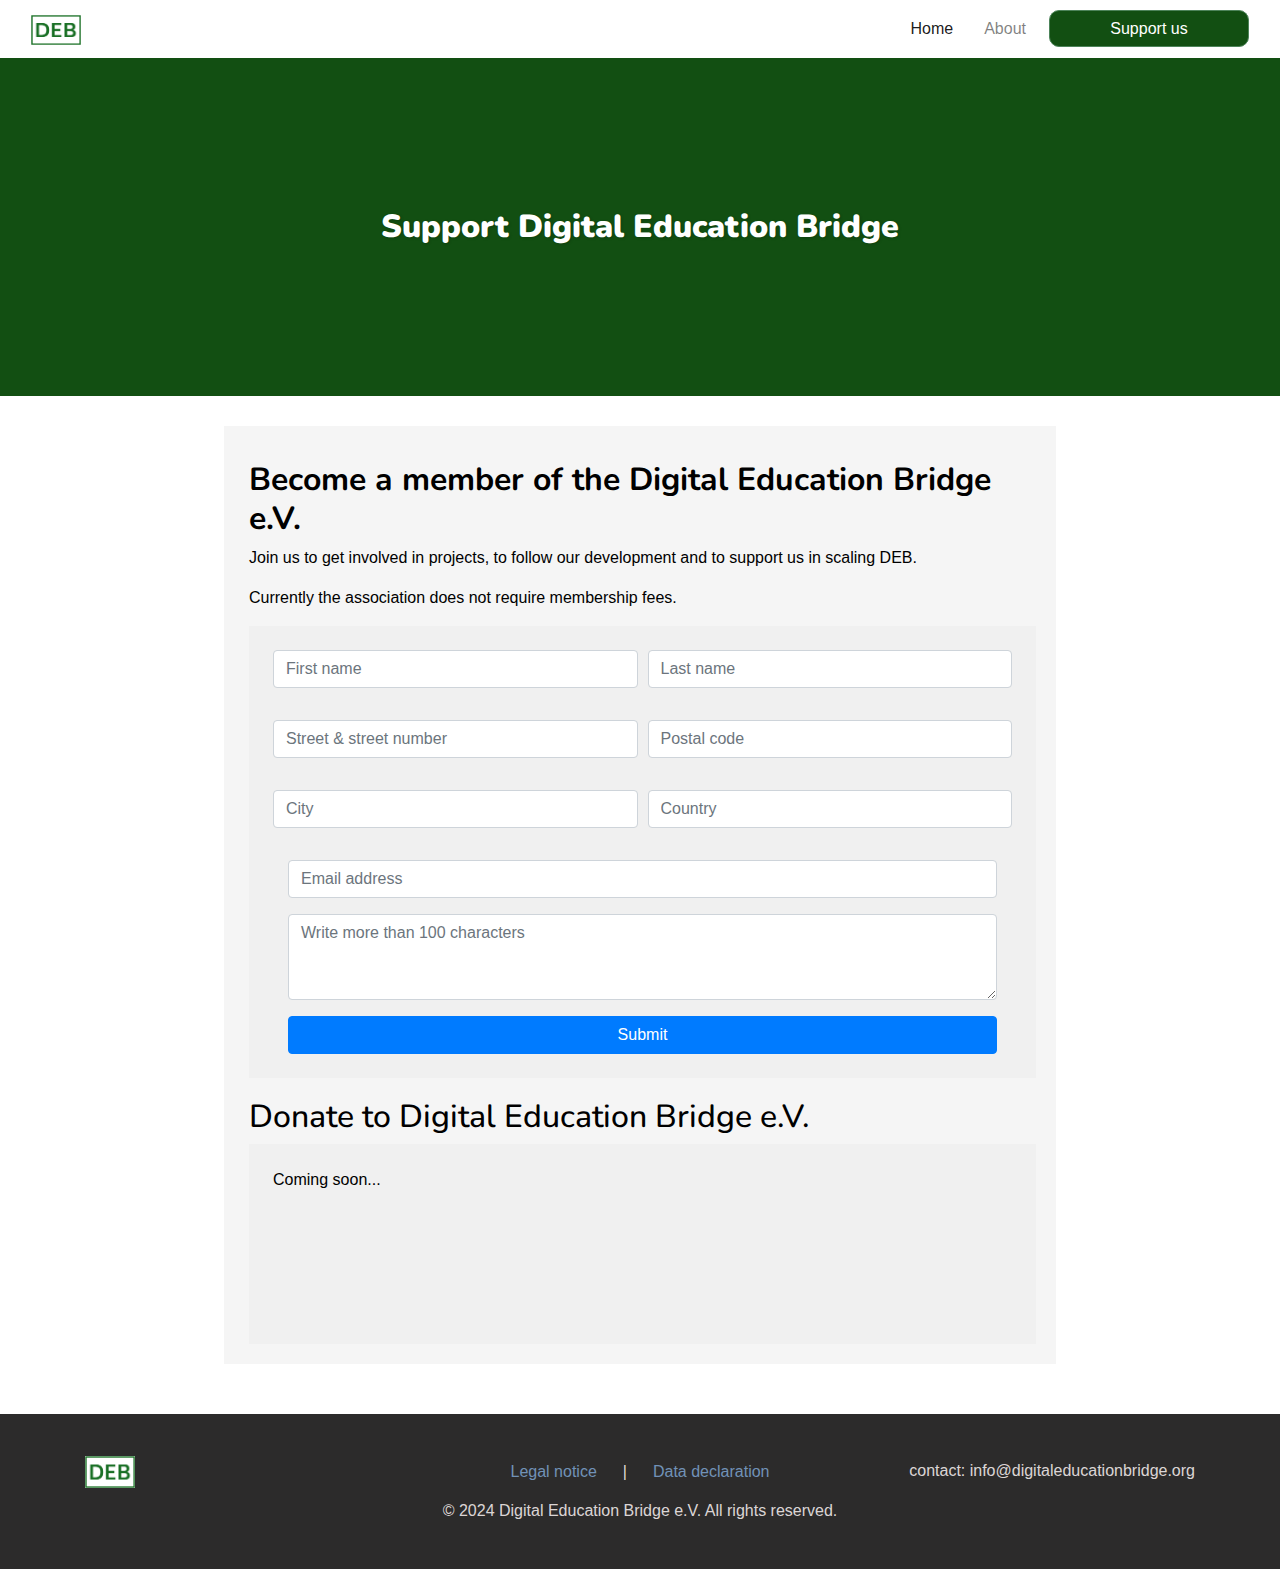
==== signup.html @ aab114dd "First commit" ====
<!DOCTYPE html>
<html lang="en">
<head>
  <meta charset="utf-8">
    <title>DEB e.V.</title>
    <meta name="viewport" content="width=device-width, initial-scale=1, shrink-to-fit=no">
  <link rel="stylesheet" href="../stylesheets/signup.css">
  <link rel="stylesheet" href="../stylesheets/style.css">
  <link rel="stylesheet" href="../stylesheets/navbar.css">
  <link rel="stylesheet" href="../stylesheets/footer.css">
  <link rel="stylesheet" href="../stylesheets/banner.css">
  <link rel="stylesheet" href="https://cdn.jsdelivr.net/npm/bootstrap@4.3.1/dist/css/bootstrap.min.css" integrity="sha384-ggOyR0iXCbMQv3Xipma34MD+dH/1fQ784/j6cY/iJTQUOhcWr7x9JvoRxT2MZw1T" crossorigin="anonymous"></head>
</head>
<body>

  <!-- NAVBAR -->
  <nav class="navbar navbar-expand-sm navbar-light navbar-deb">
    <div class="container-fluid">
      <a href="index.html" class="navbar-brand">
        <img src="../images/DEB-preliminary-logo.png" alt="deb-logo">
      </a>
      <button class="navbar-toggler" type="button" data-bs-toggle="collapse" data-bs-target="#navbarSupportedContent" aria-controls="navbarSupportedContent" aria-expanded="false" aria-label="Toggle navigation">
        <span class="navbar-toggler-icon"></span>
      </button>

      <div class="collapse navbar-collapse" id="navbarSupportedContent">
        <ul class="navbar-nav me-auto">
          <li class="nav-item active">
            <a href="index.html" class="nav-link">Home</a>
          </li>
          <li class="nav-item">
            <a href="about.html" class="nav-link">About</a>
          </li>
          <li class="nav-item">
            <a href="signup.html" class="btn btn-green">Support us</a>
          </li>
        </ul>
      </div>
    </div>
  </nav>

  <!-- CONTENT -->
  <div class="banner" background-color="green">
    <h1><strong>Support Digital Education Bridge</strong></h1>
  </div>

  <div class="text-container-allpages">
    <div class="signup-content">
      <div class="signup-header">
        <h2>Become a member of the Digital Education Bridge e.V.</h2>
        <p>Join us to get involved in projects, to follow our development and to support us in scaling DEB.</p>
        <p>Currently the association does not require membership fees.</p>
      </div>


      <!-- FORM BEGINNING -->
      <div class="container p-4" style="background-color: #f0f0f0">
        <div class="row justify-content-center">
          <form class="col-md-12" action="https://script.google.com/macros/s/AKfycbxlPwmxTbnmoDdrY89vr7h709dk_-tRI3FB_oybrT06Fe8Plj76EoAUD4oYCuD9_v3uxw/exec" method="post">

            <div class="Form">
              <div class="form-row">
                <div class="form-group col-md-6">
                  <input type="text" name="First_name" required="required" placeholder="First name" class="form-control mb-3">
                </div>
                <div class="form-group col-md-6">
                  <input type="text" name="Last_name" required="required" placeholder="Last name" class="form-control mb-3">
                </div>
              </div>

              <div class="form-row">
                <div class="form-group col-md-6">
                  <input type="text" name="Street_and_street_number" required="required" placeholder="Street & street number" class="form-control mb-3">
                </div>
                <div class="form-group col-md-6">
                  <input type="text" name="Postal_code" required="required" placeholder="Postal code" class="form-control mb-3">
                </div>
              </div>
              <div class="form-row">
                <div class="form-group col-md-6">
                  <input type="text" name="City" required="required" placeholder="City" class="form-control mb-3">
                </div>
                <div class="form-group col-md-6">
                  <input type="text" name="Country" required="required" placeholder="Country" class="form-control mb-3">
                </div>
              </div>
              <div class="form-group col-md-12">
                <input type="email" name="Email" required="required" placeholder="Email address" class="form-control mb-3">
              </div>
              <div class="form-group col-md-12">
                <textarea name="Your_reason_to_join" required="required" placeholder="Write more than 100 characters" class="form-control mb-3" rows="3"></textarea>
              </div>
              <div class="col-md-12">
                <input type="submit" value="Submit" class="btn btn-primary col-md-12 submit-button">
              </div>
            </div>
          </form>
        </div>
      </div>
      <!-- FORM END -->

      <div class="donate-header" style="margin-top: 20px;">
        <h2>Donate to Digital Education Bridge e.V.</h2>
        <div class="donate-content p-4" style="background-color: #f0f0f0">
          <p class="comingsoon">         Coming soon...</p>
        </div>
      </div>
    </div>
  </div>

  <!-- FOOTER -->
  <footer class="footer" id="footer">
    <div class="container">
      <div class="row align-items-center">
        <div class="col text-left">
          <a href="#">
            <img src="../images/DEB-preliminary-logo.png" alt="DEB Logo" style="width: 50px; height: auto;">
          </a>
        </div>

        <div class="col text-center">
          <div class="footer-links">
            <a href="legalnotice.html" class="nav-link">Legal notice</a>
            <span class="separator"> | </span>
            <a href="dataprotection.html" class="nav-link">Data declaration</a>
          </div>
        </div>


        <div class="col text-right">
          <p>contact: info@digitaleducationbridge.org</p>
        </div>
      </div>

      <div class="row">
        <div class="col-lg-12 text-center copyright-text">
          <p>© 2024 Digital Education Bridge e.V. All rights reserved.</p>
        </div>
      </div>
    </div>
  </footer>

</body>
</html>
---- stylesheets/signup.css ----
/* CONTENT */
.banner {
  background-size: cover;
  background-position: center;
  background-color: rgb(18, 79, 18);
  padding: 150px 0;
  text-align: center;
}

.banner h1 {
  margin: 0;
  color: white;
  text-shadow: 1px 1px 3px rgba(0,0,0,0.2);
  font-size: 32px;
  font-weight: bold;
}

.banner-home {
  background-size: cover;
  background-position: center;
  background-color: rgb(18, 79, 18);
  padding: 80px 0;
  text-align: center;
}

.signup-content {
  margin: 15px 0 0 5px;
}

.signup-header {
  color: black;
}

.signup-header h2 {
  font-weight: bold;
}

.donate-header {
  text-align: left;
  color: black;;
}

.form-group label {
  font-weight: bold;
}

.form-group input[type="text"],
.form-group input[type="email"],
.form-group textarea {
  width: 100%;
  padding: 0.375rem 0.75rem;
  margin-bottom: 1rem;
  font-size: 1rem;
  line-height: 1.5;
  color: #495057;
  background-color: #fff;
  background-clip: padding-box;
  border: 1px solid #ced4da;
  border-radius: 0.25rem;
  transition: border-color 0.15s ease-in-out, box-shadow 0.15s ease-in-out;
}

.form-group textarea {
  resize: vertical;
}

.form-control {
  color: rgb(171, 169, 169);
}



.donate-content {
  height: 200px;
}

.comingsoon {
  text-align: center;
  text-align: left;
}

.btn-green {
  color: #fff;
  background-color: rgb(18, 79, 18); /* Green color */
  border-color: #4d845a; /* Green color */
}

.btn-green:hover {
  color: #fff;
  background-color: #218838; /* Darker green color on hover */
  border-color: #1e7e34; /* Darker green color on hover */
}

.submit-button {
  background-color: rgb(18, 79, 18);
}

.placeholder {
  font-color: rgb(206, 144, 144);
}
---- stylesheets/style.css ----
@import url('https://fonts.googleapis.com/css?family=Nunito:400,700|Work+Sans:400,700&display=swap');
@import url('https://cdnjs.cloudflare.com/ajax/libs/bootstrap/5.3.0/js/bootstrap.bundle.min.js');

/* Define fonts for body and headers */
body {
  font-family: "Work Sans", "Helvetica", sans-serif;
}

h1, h2, h3, h4, h5, h6 {
  font-family: "Nunito", "Helvetica", sans-serif;
}

/* Define variables for your color scheme */

/* For example: */
:root {
  --red: #FD1015;
  --blue: #0D6EFD;
  --yellow: #FFC65A;
  --orange: #E67E22;
  --green: #1EDD88;
  --gray: #0E0000;
  --light-gray: #F4F4F4;
}

/* General style */
:root {
  --font-family-sans-serif: var(--body-font);
  --headings-font-family: var(--headers-font);
  --body-bg: var(--light-gray);
  --font-size-base: 1rem;
}

/* Colors */
:root {
  --body-color: var(--gray);
  --primary: var(--blue);
  --success: var(--green);
  --info: var(--yellow);
  --danger: var(--red);
  --warning: var(--orange);
}

/* Buttons & inputs' radius */
:root {
  --border-radius: 2px;
  --border-radius-lg: 2px;
  --border-radius-sm: 2px;
}

.text-container-allpages {
  width: 65%; /* Set width to 70% of the page */
  margin: 0 auto; /* Center the container horizontally */
  background-color: #f5f5f5; /* Light background color, slightly darker than white */
  padding: 20px; /* Add padding for content spacing */
  margin-top: 30px;
  margin-bottom: 50px; /* Add margin before the fo */
}
---- stylesheets/navbar.css ----
/* NAVBAR */
.navbar-deb {
  justify-content: space-between;
  background: white;
  font-family: var(--font-dm-sans);
}

.navbar-deb .navbar-collapse {
  flex-grow: 0;
}

.navbar-deb .navbar-brand img {
  width: 50px;
  height: 30px;
}

#navbarSupportedContent {
  display: flex;
  justify-content: space-between;
  align-items: center;
}

.navbar-deb .navbar-nav {
  display: flex;
  gap: 15px;
  align-items: center;
}

.signup-btn:hover {
 border-color: #b3b3b3;
 background-color: #87b68c;
 transition: 0.4s;
}

.btn.btn-green {
  color: #fff !important;
  background-color: rgb(18, 79, 18) !important; /* Green color */
  border-color: #4d845a !important; /* Green color */
  width: 200px; /* Adjust the width as needed */
  height: 37px;
  text-decoration: none !important; /* Remove underline */
  padding: 10px; /* Add padding for better appearance */
  display: flex; /* Use flexbox */
  justify-content: center; /* Center horizontally */
  align-items: center; /* Center vertically */
  border-radius: 10px;
}

.btn.btn-green:hover {
  background-color: #218838 !important; /* Darker green color on hover */
  border-color: #1e7e34 !important; /* Darker green color on hover */
}
---- stylesheets/footer.css ----
.footer {
  background-color: #2C2B2B;
  color: rgba(252, 245, 245, 0.86);
  padding: 30px;
  margin-top: auto;
  height: 155px; /* Adjust height as needed */
}

body {
  display: flex;
  flex-direction: column;
  min-height: 100vh;
}

.footer-links {
  display: flex;
  align-items: center;
  justify-content: center;
}

.footer-links p {
  margin: 0;
  margin-right: 10px;
  margin-top: 10px;
}

.footer-links a {
  color: rgb(131, 172, 218);
  opacity: 0.8;
  text-decoration: none;
  font-size: 16px;
}

.footer-links a:hover {
  opacity: 1;
}

/* Add space between the first and second row */
.footer .row + .row {
  /* margin-top: 90px; Adjust the margin as needed */
}

.separator {
  margin: 0 10px; /* Adjust the margin as needed */
}

.text-right {
  text-align: right;
  margin-top: 15px;
}
---- stylesheets/banner.css ----
.banner {
  background-size: cover;
  background-position: center;
  background-color: rgb(18, 79, 18);
  padding: 150px 0;
  text-align: center;
}

.banner h1 {
  margin: 0;
  color: white;
  text-shadow: 1px 1px 3px rgba(0,0,0,0.2);
  font-size: 32px;
  font-weight: bold;
}

.banner-home {
  background-size: cover;
  background-position: center;
  background-color: rgb(18, 79, 18);
  padding: 80px 0;
  text-align: center;
}
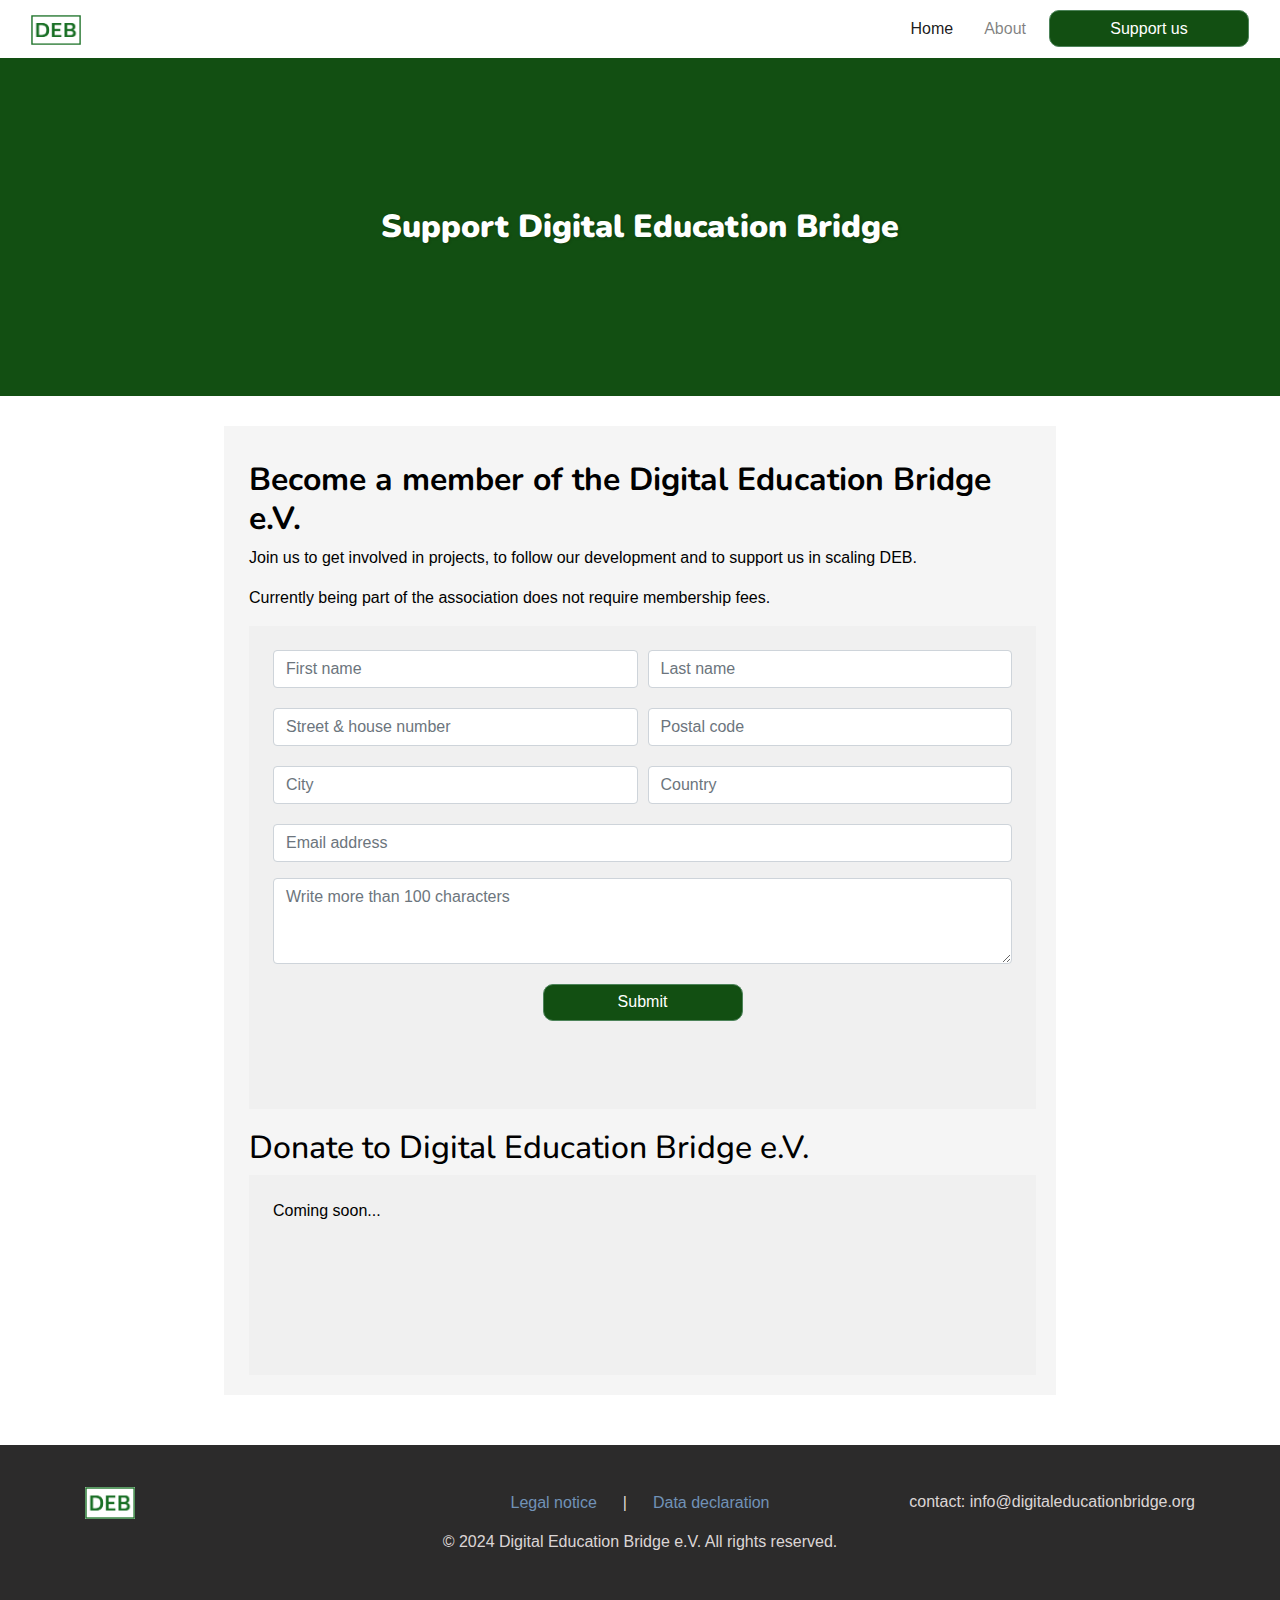
==== commit 05e3619b: "form fixed" ====
--- a/signup.html
+++ b/signup.html
@@ -49,54 +49,96 @@
       <div class="signup-header">
         <h2>Become a member of the Digital Education Bridge e.V.</h2>
         <p>Join us to get involved in projects, to follow our development and to support us in scaling DEB.</p>
-        <p>Currently the association does not require membership fees.</p>
+        <p>Currently being part of the association does not require membership fees.</p>
       </div>
 
 
       <!-- FORM BEGINNING -->
       <div class="container p-4" style="background-color: #f0f0f0">
         <div class="row justify-content-center">
-          <form class="col-md-12" action="https://script.google.com/macros/s/AKfycbxlPwmxTbnmoDdrY89vr7h709dk_-tRI3FB_oybrT06Fe8Plj76EoAUD4oYCuD9_v3uxw/exec" method="post">
+          <form class="col-md-12 form" id="my-form" method="POST" action="https://script.google.com/macros/s/AKfycbyBH6F_S1F3noeCDavG28O5NVquK3eQo0DGcR-AkCuuMdEKPX-2t1Zuds3QFYbRajp5Ag/exec">
 
-            <div class="Form">
-              <div class="form-row">
-                <div class="form-group col-md-6">
-                  <input type="text" name="First_name" required="required" placeholder="First name" class="form-control mb-3">
-                </div>
-                <div class="form-group col-md-6">
-                  <input type="text" name="Last_name" required="required" placeholder="Last name" class="form-control mb-3">
-                </div>
+            <div class="form-row">
+              <div class="form-group col-md-6">
+                <input type="text" name="First name" required="required" placeholder="First name" class="form-control mb-1">
+              </div>
+              <div class="form-group col-md-6">
+                <input type="text" name="Last name" required="required" placeholder="Last name" class="form-control mb-1">
+              </div>
+            </div>
+
+            <div class="form-row">
+              <div class="form-group col-md-6">
+                <input type="text" name="Street & house number" required="required" placeholder="Street & house number" class="form-control mb-1">
+              </div>
+              <div class="form-group col-md-6">
+                <input type="text" name="Postal code" required="required" placeholder="Postal code" class="form-control mb-1">
+              </div>
+            </div>
+            <div class="form-row">
+
+              <div class="form-group col-md-6">
+                <input type="text" name="City" required="required" placeholder="City" class="form-control mb-1">
               </div>
 
-              <div class="form-row">
-                <div class="form-group col-md-6">
-                  <input type="text" name="Street_and_street_number" required="required" placeholder="Street & street number" class="form-control mb-3">
+              <div class="form-group col-md-6">
+                <input type="text" name="Country" required="required" placeholder="Country" class="form-control mb-1">
+              </div>
+
+            </div>
+
+            <div class="form-group">
+              <input type="email" name="Email" required="required" placeholder="Email address" class="form-control mb-1">
+            </div>
+
+            <div class="form-group">
+              <textarea name="Reason to join" required="required" placeholder="Write more than 100 characters" class="form-control mb-2" rows="3"></textarea>
+            </div>
+
+            <div class="col-md-12 form-group">
+              <div class="message">
+                <div class="button-container">
+                  <button type="submit" class="btn btn-green submit-button">Submit</button>
                 </div>
-                <div class="form-group col-md-6">
-                  <input type="text" name="Postal_code" required="required" placeholder="Postal code" class="form-control mb-3">
-                </div>
-              </div>
-              <div class="form-row">
-                <div class="form-group col-md-6">
-                  <input type="text" name="City" required="required" placeholder="City" class="form-control mb-3">
-                </div>
-                <div class="form-group col-md-6">
-                  <input type="text" name="Country" required="required" placeholder="Country" class="form-control mb-3">
-                </div>
-              </div>
-              <div class="form-group col-md-12">
-                <input type="email" name="Email" required="required" placeholder="Email address" class="form-control mb-3">
-              </div>
-              <div class="form-group col-md-12">
-                <textarea name="Your_reason_to_join" required="required" placeholder="Write more than 100 characters" class="form-control mb-3" rows="3"></textarea>
-              </div>
-              <div class="col-md-12">
-                <input type="submit" value="Submit" class="btn btn-primary col-md-12 submit-button">
               </div>
             </div>
           </form>
         </div>
       </div>
+
+      <div class="container p-4" style="background-color: #f0f0f0">
+        <div class="row justify-content-center">
+          <div class="col-md-12">
+            <div class="messagesuccess" id="success" style="display: none;">
+              Your application has been submitted. We'll be in touch shortly.
+            </div>
+          </div>
+        </div>
+      </div>
+
+      <script>
+        window.addEventListener("load", function() {
+          const form = document.getElementById('my-form');
+          const successMessage = document.getElementById('success');
+
+          form.addEventListener("submit", function(e) {
+            e.preventDefault();
+            const data = new FormData(form);
+            const action = e.target.action;
+
+            fetch(action, {
+              method: 'POST',
+              body: data,
+            })
+            .then(() => {
+              successMessage.style.display = "block";
+            })
+            .catch (() => {
+              console.error("There was an error submitting the form.");
+            });
+          });
+        });
+      </script>
       <!-- FORM END -->
 
       <div class="donate-header" style="margin-top: 20px;">
--- a/stylesheets/signup.css
+++ b/stylesheets/signup.css
@@ -68,8 +68,6 @@
   color: rgb(171, 169, 169);
 }
 
-
-
 .donate-content {
   height: 200px;
 }
@@ -83,6 +81,9 @@
   color: #fff;
   background-color: rgb(18, 79, 18); /* Green color */
   border-color: #4d845a; /* Green color */
+  display: flex;
+  justify-content: center;
+  align-items: center;
 }
 
 .btn-green:hover {
@@ -93,8 +94,32 @@
 
 .submit-button {
   background-color: rgb(18, 79, 18);
+  width: 100%;
 }
 
 .placeholder {
   font-color: rgb(206, 144, 144);
 }
+
+.button-container {
+  display: flex;
+  flex-direction: column;
+  align-items: center;
+}
+
+.message {
+  width: 100%;
+  position: relative;
+  margin-top: 20px;
+  display: flex;
+  justify-content: center;
+}
+
+.messagesuccess {
+  font-size: 17px;
+  color: green;
+  animation: buttons .3s linear;
+  display: none;
+  text-align: center;
+  justify-content: center;
+}
